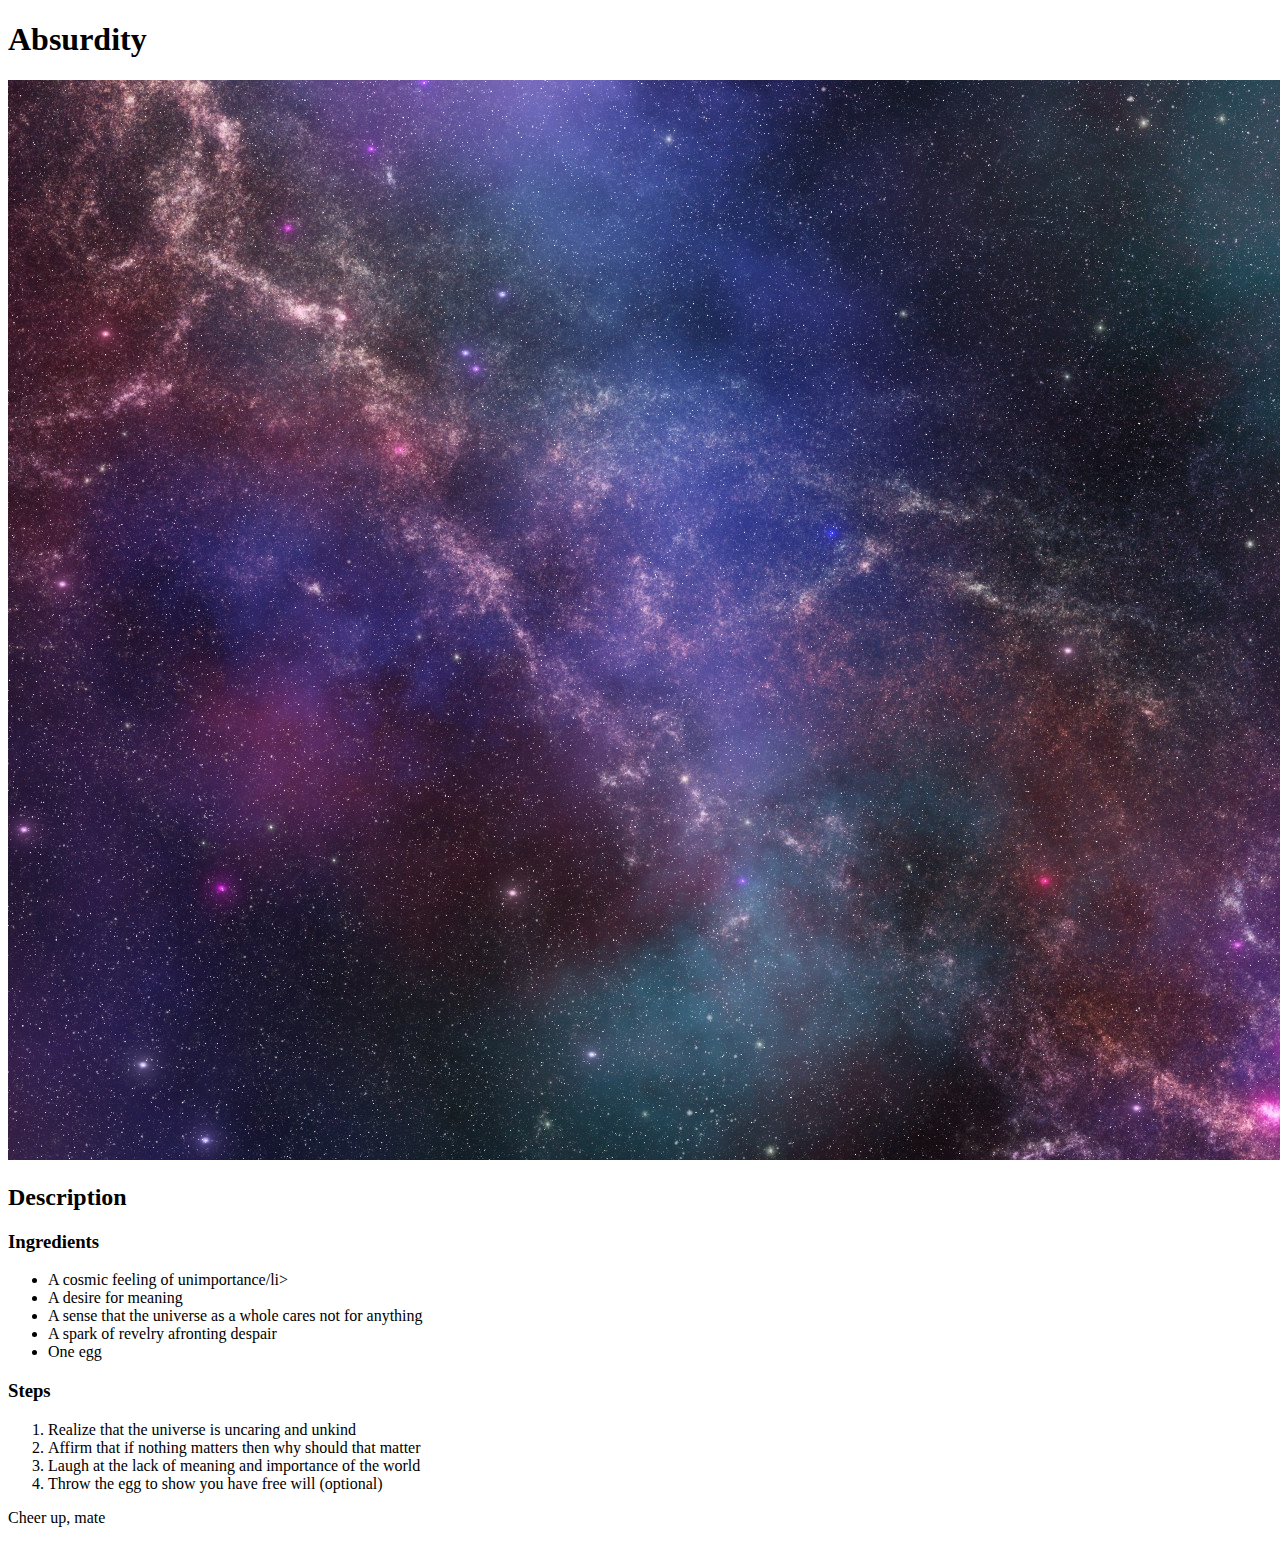
==== recipes/absurdity.html @ cb2a2af7 "Add three recipe pages" ====
<!DOCTYPE html>

<html lang="en">
    <head>
        <meta charset="utf-8">
        <title>Odin Recipes</title>
    </head>

    <body>
        <h1>    Absurdity</h1>
        <img src="../images/absurdity.jpg">
        <h2>Description</h2>
        <h3>Ingredients</h3>
        <ul>
            <li>A cosmic feeling of unimportance/li>
            <li>A desire for meaning</li>
            <li>A sense that the universe as a whole cares not for anything</li>
            <li>A spark of revelry afronting despair</li>
            <li>One egg</li>
        </ul>
        <h3>Steps</h3>
        <ol>
            <li>Realize that the universe is uncaring and unkind</li>
            <li>Affirm that if nothing matters then why should that matter</li>
            <li>Laugh at the lack of meaning and importance of the world</li>
            <li>Throw the egg to show you have free will (optional)</li>
        </ol>
        <p>Cheer up, mate</p>
    </body>
</html>
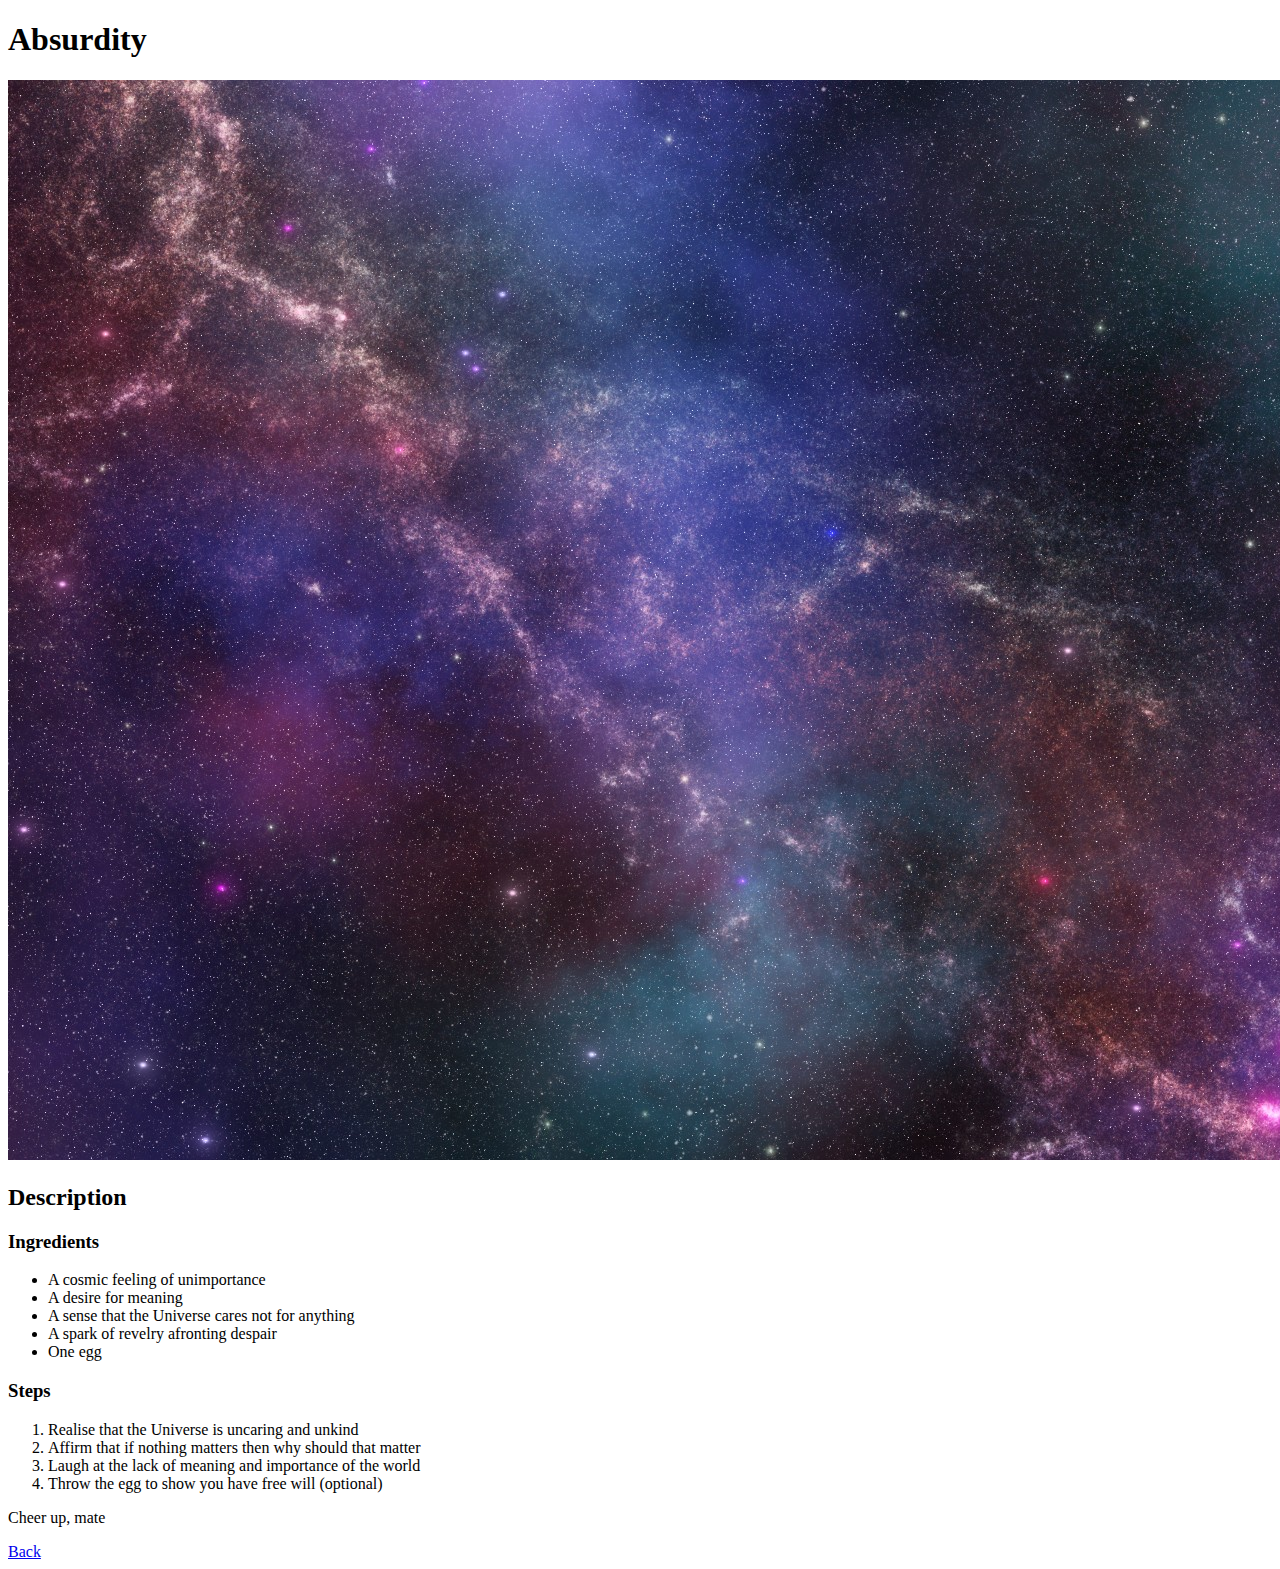
==== commit a65faf48: "Add back button to recipes and listed them at home" ====
--- a/recipes/absurdity.html
+++ b/recipes/absurdity.html
@@ -12,19 +12,20 @@
         <h2>Description</h2>
         <h3>Ingredients</h3>
         <ul>
-            <li>A cosmic feeling of unimportance/li>
+            <li>A cosmic feeling of unimportance</li>
             <li>A desire for meaning</li>
-            <li>A sense that the universe as a whole cares not for anything</li>
+            <li>A sense that the Universe cares not for anything</li>
             <li>A spark of revelry afronting despair</li>
             <li>One egg</li>
         </ul>
         <h3>Steps</h3>
         <ol>
-            <li>Realize that the universe is uncaring and unkind</li>
+            <li>Realise that the Universe is uncaring and unkind</li>
             <li>Affirm that if nothing matters then why should that matter</li>
             <li>Laugh at the lack of meaning and importance of the world</li>
             <li>Throw the egg to show you have free will (optional)</li>
         </ol>
         <p>Cheer up, mate</p>
+        <a href="../index.html">Back</a>
     </body>
 </html>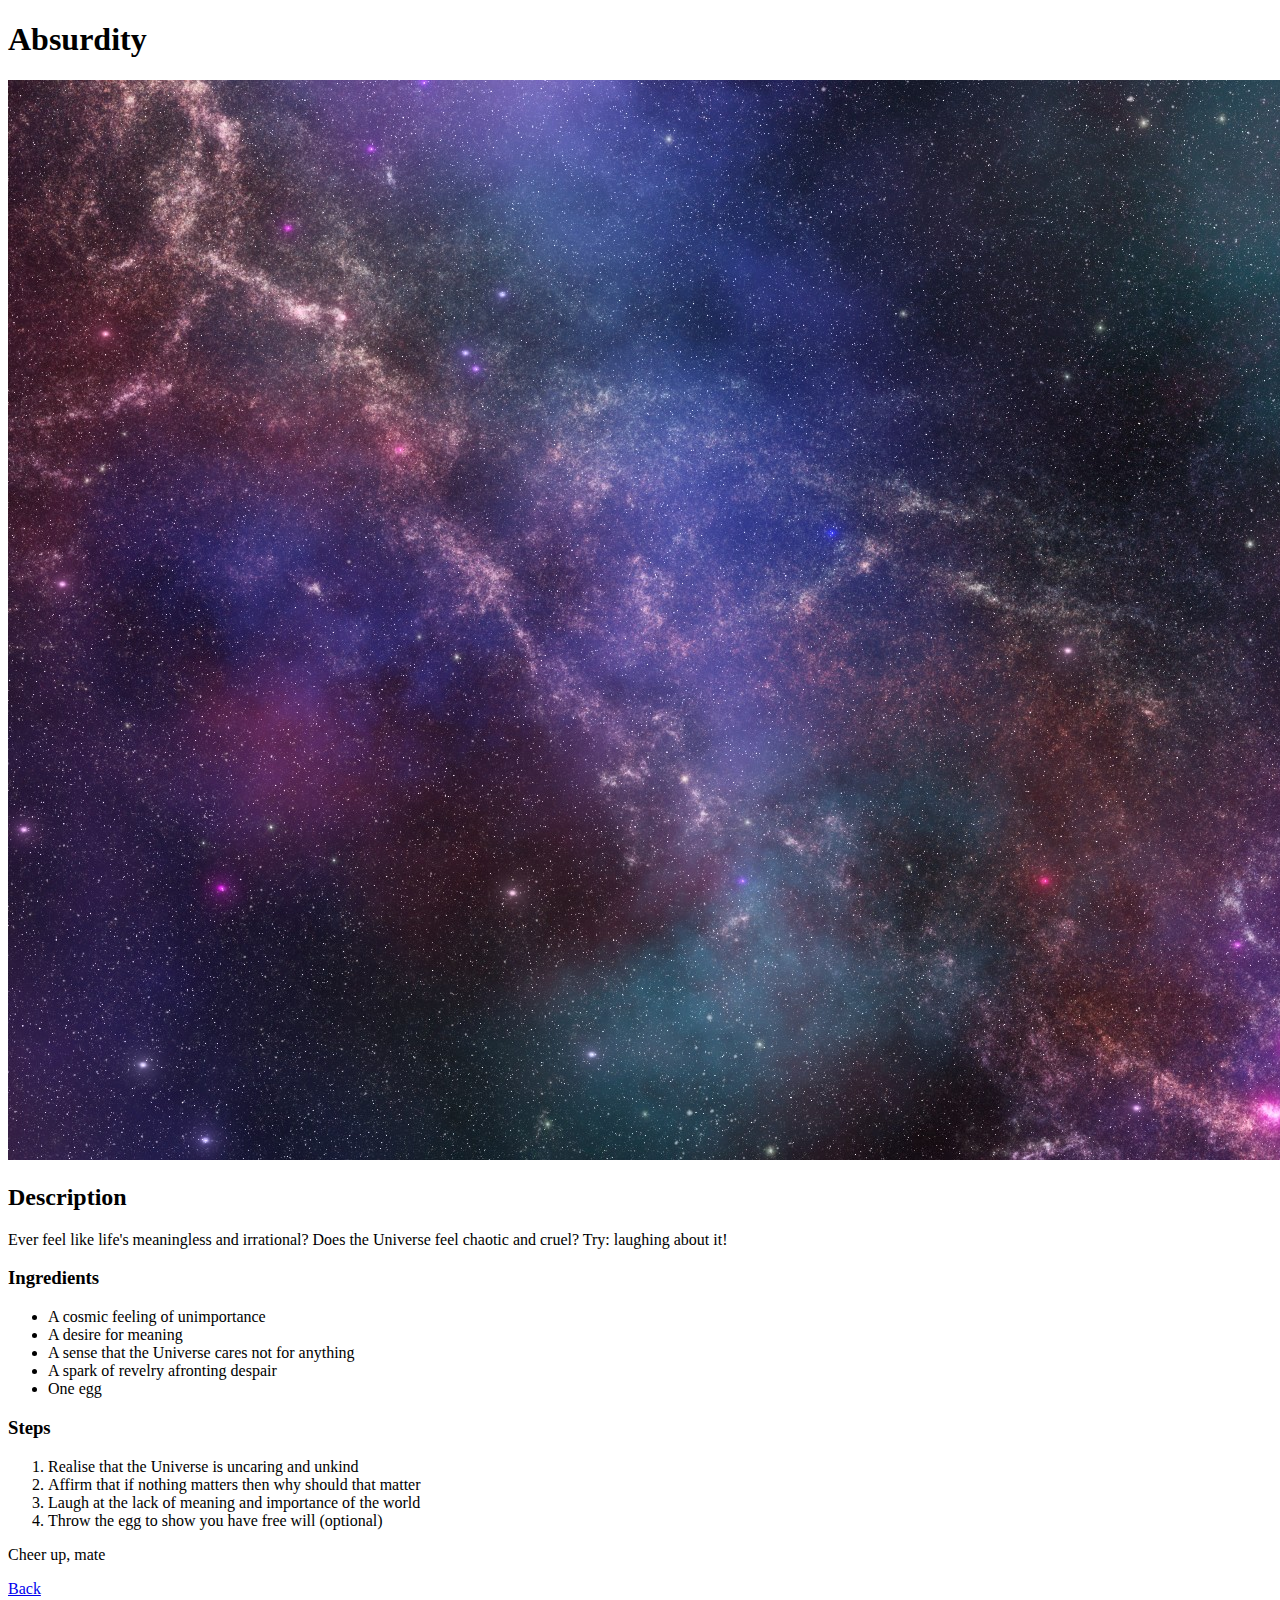
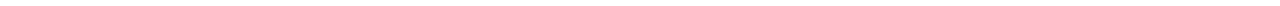
==== commit ec534f12: "Add missing descriptions to recipes" ====
--- a/recipes/absurdity.html
+++ b/recipes/absurdity.html
@@ -7,9 +7,10 @@
     </head>
 
     <body>
-        <h1>    Absurdity</h1>
+        <h1>Absurdity</h1>
         <img src="../images/absurdity.jpg">
         <h2>Description</h2>
+        <p>Ever feel like life's meaningless and irrational? Does the Universe feel chaotic and cruel? Try: laughing about it!</p>
         <h3>Ingredients</h3>
         <ul>
             <li>A cosmic feeling of unimportance</li>
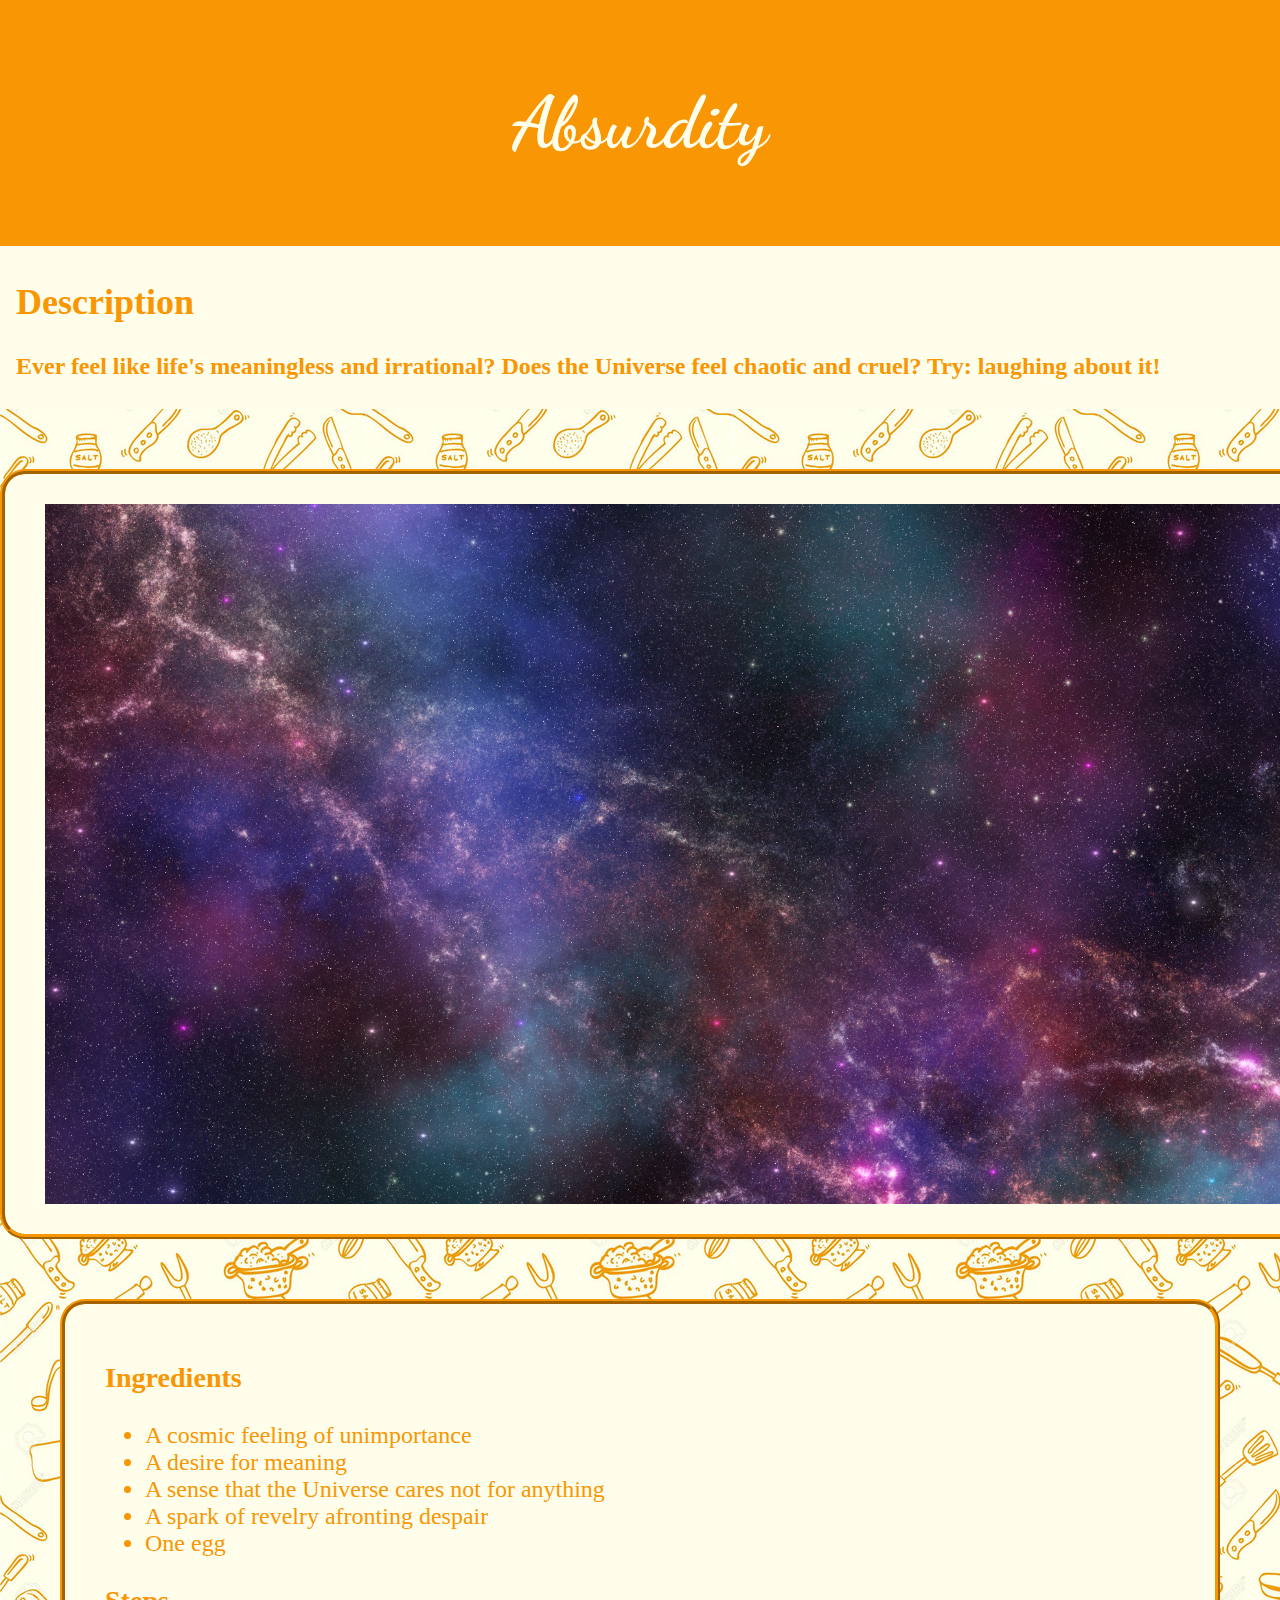
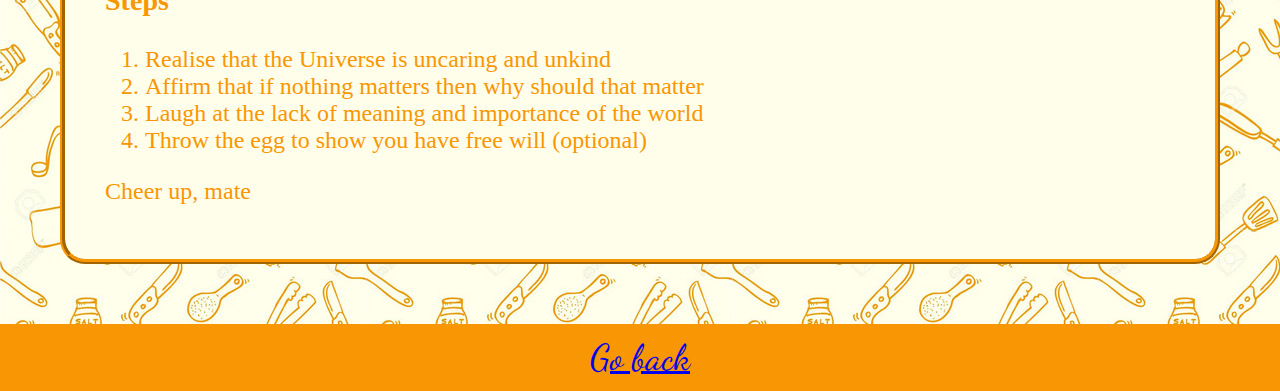
==== commit b1a8fce4: "Add styling structure to rest of recipes with an html doc" ====
--- a/recipes/absurdity.html
+++ b/recipes/absurdity.html
@@ -3,30 +3,44 @@
 <html lang="en">
     <head>
         <meta charset="utf-8">
-        <title>Odin Recipes</title>
+        <title>Absurdity</title>
+        <link rel="stylesheet" href="../style.css">
+        <link rel="preconnect" href="https://fonts.googleapis.com">
+        <link rel="preconnect" href="https://fonts.gstatic.com" crossorigin>
+        <link href="https://fonts.googleapis.com/css2?family=Dancing+Script&display=swap" rel="stylesheet">
     </head>
 
     <body>
-        <h1>Absurdity</h1>
-        <img src="../images/absurdity.jpg">
-        <h2>Description</h2>
+        <div class="title">
+            <h1>Absurdity</h1>
+        </div>
+        <div class="container subtitle">
+            <h2>Description</h2>
         <p>Ever feel like life's meaningless and irrational? Does the Universe feel chaotic and cruel? Try: laughing about it!</p>
-        <h3>Ingredients</h3>
-        <ul>
-            <li>A cosmic feeling of unimportance</li>
-            <li>A desire for meaning</li>
-            <li>A sense that the Universe cares not for anything</li>
-            <li>A spark of revelry afronting despair</li>
-            <li>One egg</li>
-        </ul>
-        <h3>Steps</h3>
-        <ol>
-            <li>Realise that the Universe is uncaring and unkind</li>
-            <li>Affirm that if nothing matters then why should that matter</li>
-            <li>Laugh at the lack of meaning and importance of the world</li>
-            <li>Throw the egg to show you have free will (optional)</li>
-        </ol>
-        <p>Cheer up, mate</p>
-        <a href="../index.html">Back</a>
+        </div>
+        <div class="dish" id="absurd">
+            <img src="../images/absurdity.jpg" alt="The Universe">
+        </div>
+        <div class="container box">
+            <h3>Ingredients</h3>
+            <ul>
+                <li>A cosmic feeling of unimportance</li>
+                <li>A desire for meaning</li>
+                <li>A sense that the Universe cares not for anything</li>
+                <li>A spark of revelry afronting despair</li>
+                <li>One egg</li>
+            </ul>
+            <h3>Steps</h3>
+            <ol>
+                <li>Realise that the Universe is uncaring and unkind</li>
+                <li>Affirm that if nothing matters then why should that matter</li>
+                <li>Laugh at the lack of meaning and importance of the world</li>
+                <li>Throw the egg to show you have free will (optional)</li>
+            </ol>
+            <p>Cheer up, mate</p>
+        </div>
+        <div class="bottom">
+            <a href="../index.html">Go back</a>
+        </div>
     </body>
 </html>--- a/style.css
+++ b/style.css
@@ -0,0 +1,90 @@
+body {
+    background-color: lightgreen;
+    background-image: url(./images/background.jpg);
+    margin: 0;
+}
+
+img {
+    height: 250px;
+    width: auto;    
+}
+
+.title {
+    background-color:#f89603;
+    color: #fffeeb;
+    font-size: 36px;
+    font-family: 'Dancing Script', cursive;
+    text-align: center;
+    padding-top: 32px;
+    padding-bottom: 32px;
+}
+
+.container {
+    padding-left: 1rem;
+    font-size: 24px;
+    font-family: "Times New Roman", Times, sans-serif;
+}
+
+.subtitle {
+    background-color: #fffeeb;
+    color: #f89603;
+    font-weight: 700;
+    padding-top: 5px;
+    padding-bottom: 5px;
+}
+
+
+
+.recipes {
+    display: flex;
+    justify-content: center;
+}
+
+.dish img,
+.recipe,
+.box {
+    border-radius: 25px;
+    margin: 60px;
+    padding-left: 40px;
+    padding-right: 40px;
+    padding-bottom: 30px;
+}
+
+.dish img,
+.box {
+    background-color: #fffeeb;
+    color: #f89603;
+    padding-top: 30px;
+    border: 5px ridge #f89603  
+}
+
+.recipe {
+    background-color: #f89603;
+    color: #fffeeb;
+    text-align: center;
+}
+
+.recipe img {
+    border-radius: 25px;
+}   
+
+.dish img{
+    display: block;
+    margin-left: auto;
+    margin-right: auto;
+}
+
+.bottom {
+    background-color:#f89603;
+    color: #fffeeb;
+    font-size: 36px;
+    font-family: 'Dancing Script', cursive;
+    text-align: center;
+    padding-top: 12px;
+    padding-bottom: 12px;
+}
+
+#absurd img{
+    height: 700px;
+    width: auto;   
+}
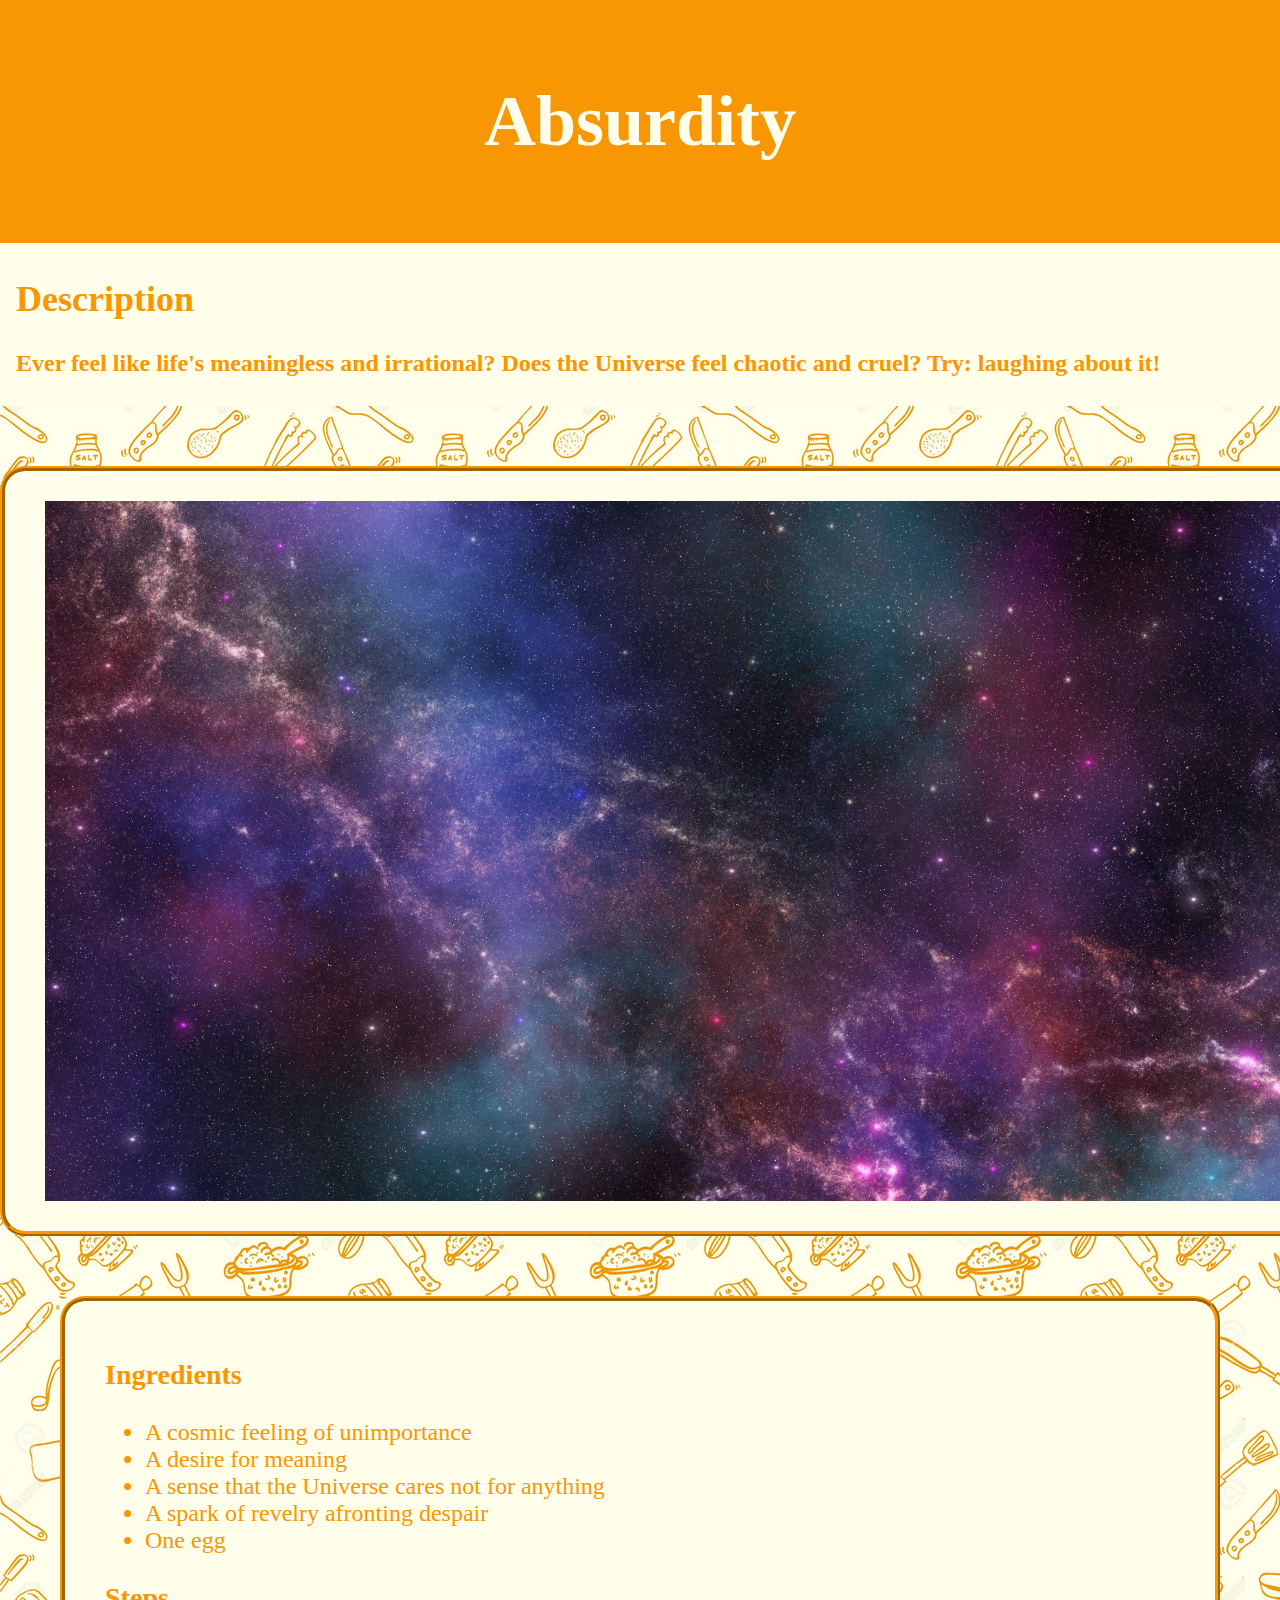
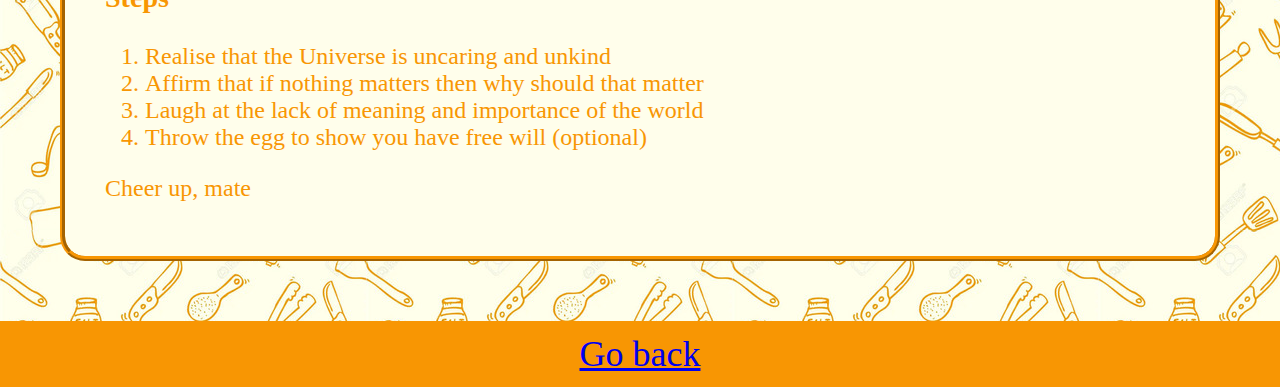
==== commit b86bede4: "Change title font for a more convenient one" ====
--- a/recipes/absurdity.html
+++ b/recipes/absurdity.html
@@ -2,12 +2,11 @@
 
 <html lang="en">
     <head>
+        <meta http-equiv="X-UA-Compatible" content="IE=edge">
+        <meta name="viewport" content="width=device-width, initial-scale=1.0">
         <meta charset="utf-8">
         <title>Absurdity</title>
         <link rel="stylesheet" href="../style.css">
-        <link rel="preconnect" href="https://fonts.googleapis.com">
-        <link rel="preconnect" href="https://fonts.gstatic.com" crossorigin>
-        <link href="https://fonts.googleapis.com/css2?family=Dancing+Script&display=swap" rel="stylesheet">
     </head>
 
     <body>
--- a/style.css
+++ b/style.css
@@ -13,7 +13,7 @@
     background-color:#f89603;
     color: #fffeeb;
     font-size: 36px;
-    font-family: 'Dancing Script', cursive;
+    font-family: "Brush Script MT", cursive;
     text-align: center;
     padding-top: 32px;
     padding-bottom: 32px;
@@ -22,7 +22,7 @@
 .container {
     padding-left: 1rem;
     font-size: 24px;
-    font-family: "Times New Roman", Times, sans-serif;
+    font-family: "Times New Roman", serif;
 }
 
 .subtitle {
